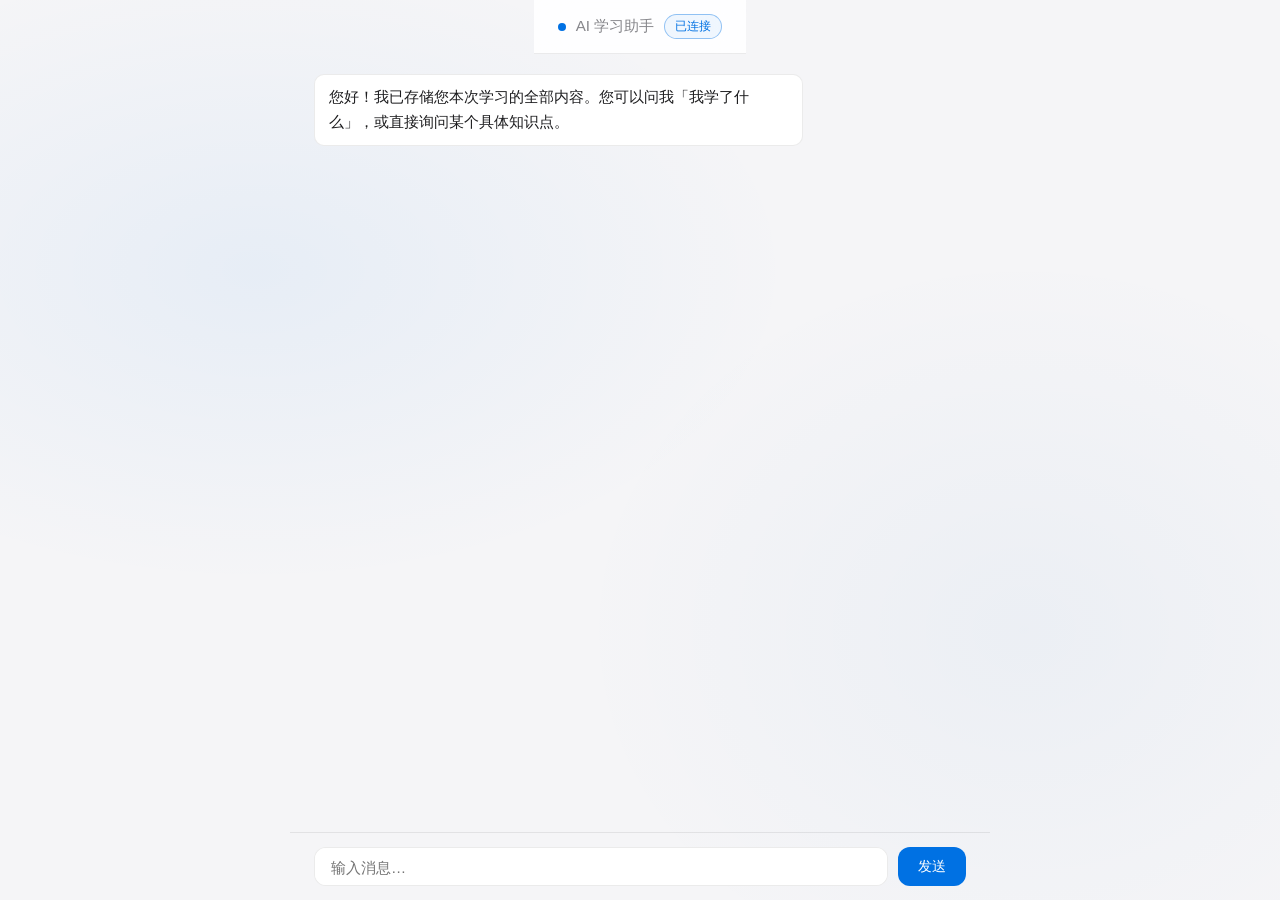
==== frontend/ai_chat.html @ c9ce2cf8 "上传" ====
<!DOCTYPE html>
<html lang="zh-CN">
<head>
  <meta charset="UTF-8">
  <meta name="viewport" content="width=device-width, initial-scale=1.0">
  <title>AI 助手</title>
  <link rel="stylesheet" href="styles/main.css">
</head>
<body class="subpage-body chat-container">
  <div class="subpage-header">
    <div class="dot" style="width:8px;height:8px;border-radius:50%;background:var(--accent)"></div>
    <span class="sp-title">AI 学习助手</span>
    <span class="subpage-badge" id="status-badge">已连接</span>
  </div>

  <div class="subpage-disconnected-banner" id="disconnected-banner">连接已断开，无法继续使用。</div>

  <div class="chat-area" id="chat-area">
    <div class="msg ai">您好！我已存储您本次学习的全部内容。您可以问我「我学了什么」，或直接询问某个具体知识点。</div>
  </div>

  <div class="chat-input-area">
    <textarea id="user-input" class="chat-input" rows="1" placeholder="输入消息…"></textarea>
    <button id="send-btn" class="chat-send-btn">发送</button>
  </div>

  <script>
    const STORED = [
      '蜜蜂飞行时，每秒钟拍打翅膀约200次。',
      '成年人的肺部全部展开后，总面积约为70平方米，相当于一个网球场的一半。',
      '月球反射的阳光从月球抵达地球约需1.3秒。',
      '世界上最深的淡水湖贝加尔湖，最大深度约为1642米。',
      '蟑螂在被切除头部后仍可存活约9天，最终因无法饮水而死亡。',
      '人体大约由37万亿个细胞组成。',
      '蜗牛的口腔内约有14000颗细小的牙齿，排列在称为齿舌的器官上。',
      '猫的每只耳朵由32块独立的肌肉控制，因此能精准转动朝向声源。',
      '蓝鲸的心脏重量约为180公斤，每次心跳声在3公里外仍可被探测到。',
      '鸵鸟的眼球直径约为5厘米，比它自己的大脑还要大。',
      '土星的平均密度约为0.69克/立方厘米，比水还轻，理论上可以漂浮在足够大的水面上。',
      '大象的妊娠期约为22个月，是陆地哺乳动物中妊娠期最长的。',
      '金枪鱼的游速最高可达每小时75公里，是海洋中速度最快的鱼类之一。',
      '竹子在生长旺季一天最多可以生长约91厘米，是世界上生长速度最快的植物之一。',
      '地球上现存生物约有870万种（不含细菌等微生物），其中约四分之三尚未被科学记录。',
      '一个普通喷嚏中喷出的气体速度约为每小时160公里。',
      '人类指甲平均每月生长约3.5毫米，趾甲的生长速度约为其一半。',
      '海马每天最多可以吃掉约3000只小型甲壳类动物，因为它们没有胃，消化极快。',
      '雪豹的尾巴几乎与身体等长，长度约为80至105厘米，可在睡眠时缠绕身体保暖。',
      '成年人每天约脱落30000至40000个皮肤细胞，每隔约27天便完成一次皮肤的完全更新。'
    ];

    const KEYWORDS = [
      ['蜜蜂','翅膀','每秒','200次'],
      ['肺部','肺','70平方','网球场'],
      ['月球','1.3秒','月光抵达'],
      ['贝加尔','1642','淡水湖'],
      ['蟑螂','头部','9天','无法饮水'],
      ['细胞','37万亿'],
      ['蜗牛','牙齿','14000','齿舌'],
      ['猫','耳朵','32块','肌肉控制'],
      ['蓝鲸','心脏','180公斤'],
      ['鸵鸟','眼球','5厘米'],
      ['土星','密度','0.69','漂浮'],
      ['大象','妊娠','22个月'],
      ['金枪鱼','75公里','游速'],
      ['竹子','91厘米','生长最快'],
      ['870万','物种','生物种数'],
      ['喷嚏','160公里'],
      ['指甲','3.5毫米','指甲生长'],
      ['海马','3000只','甲壳'],
      ['雪豹','尾巴','80至105'],
      ['皮肤细胞','脱落','27天']
    ];

    let disconnected = false;

    function setDisconnected() {
      disconnected = true;
      document.getElementById('chat-area').innerHTML = '';
      document.getElementById('disconnected-banner').style.display = 'block';
      const badge = document.getElementById('status-badge');
      badge.textContent = '已断开';
      badge.classList.add('disconnected');
      document.getElementById('user-input').disabled = true;
      document.getElementById('send-btn').disabled = true;
    }

    if (localStorage.getItem('listA_test_started') === '1') {
      document.addEventListener('DOMContentLoaded', setDisconnected);
    }
    window.addEventListener('storage', function(e) {
      if (e.key === 'listA_test_started' && e.newValue === '1') setDisconnected();
    });

    function findResponse(input) {
      const text = input.trim();
      if (/你是谁|什么模型|什么AI|真的AI|假的|能上网|联网|天气|新闻|时间|日期|你叫什么/.test(text)) {
        return '我是本次实验专属的学习助手，仅用于存储和回顾您的学习内容，不具备其他功能。';
      }
      if (/学了什么|记录了什么|存了什么|保存了什么|内容是什么|列出|全部|所有/.test(text)) {
        return '以下是我为您存储的全部学习内容：\n\n' +
          STORED.map((s, i) => `${i + 1}. ${s}`).join('\n');
      }
      let bestIdx = -1, bestScore = 0;
      for (let i = 0; i < KEYWORDS.length; i++) {
        const score = KEYWORDS[i].filter(kw => text.includes(kw)).length;
        if (score > bestScore) { bestScore = score; bestIdx = i; }
      }
      if (bestScore > 0) return `根据我存储的内容：${STORED[bestIdx]}`;
      if (/几条|多少条|多少个|几个/.test(text)) return `我共为您存储了 ${STORED.length} 条学习内容。`;
      return '我目前只存储了您本次学习的内容。如需查看，可以问我「我学了什么」或询问具体的知识点。';
    }

    function appendMsg(text, role) {
      const div = document.createElement('div');
      div.className = 'msg ' + role;
      div.textContent = text;
      document.getElementById('chat-area').appendChild(div);
      div.scrollIntoView({ behavior: 'smooth' });
    }

    function send() {
      if (disconnected) return;
      const input = document.getElementById('user-input');
      const text = input.value.trim();
      if (!text) return;
      input.value = '';
      appendMsg(text, 'user');
      const typing = document.createElement('div');
      typing.className = 'typing';
      typing.textContent = 'AI 正在输入…';
      document.getElementById('chat-area').appendChild(typing);
      typing.scrollIntoView({ behavior: 'smooth' });
      setTimeout(() => {
        typing.remove();
        appendMsg(findResponse(text), 'ai');
      }, 600 + Math.random() * 600);
    }

    document.getElementById('send-btn').addEventListener('click', send);
    document.getElementById('user-input').addEventListener('keydown', function(e) {
      if (e.key === 'Enter' && !e.shiftKey) { e.preventDefault(); send(); }
    });
  </script>
</body>
</html>
---- frontend/styles/main.css ----
/* --- 基础重置 --- */
* { box-sizing: border-box; margin: 0; padding: 0; cursor: default; }

:root {
  --bg: #f5f5f7;
  --card-bg: #ffffff;
  --surface2: rgba(0, 0, 0, 0.04);
  --accent: #0071e3;
  --accent2: #0058b0;
  --text-main: #1d1d1f;
  --text-muted: #86868b;
  --border: rgba(0, 0, 0, 0.08);
  --border-accent: rgba(0, 113, 227, 0.4);
  --radius: 22px;
  --radius-sm: 12px;
}

body {
  font-family: 'SF Pro Display', 'PingFang SC', 'Helvetica Neue', sans-serif;
  background-color: var(--bg);
  background-image:
    radial-gradient(ellipse 60% 50% at 20% 30%, rgba(0,113,227,0.06) 0%, transparent 70%),
    radial-gradient(ellipse 50% 60% at 80% 70%, rgba(0,88,176,0.04) 0%, transparent 70%);
  color: var(--text-main);
  min-height: 100vh;
  display: flex;
  align-items: center;
  justify-content: center;
  overflow-x: hidden;
  -webkit-font-smoothing: antialiased;
}

#jspsych-content {
  width: 100%;
  max-width: 620px;
  padding: 48px 24px;
  animation: fadeIn 0.6s ease-out;
}

.jspsych-display-element { width: 100%; }

/* --- 淡入动画 --- */
@keyframes fadeIn {
  from { opacity: 0; transform: translateY(12px); }
  to   { opacity: 1; transform: translateY(0); }
}

/* --- 卡片 --- */
.card {
  background: var(--card-bg);
  border: 1px solid var(--border);
  border-radius: var(--radius);
  padding: 48px 44px;
  box-shadow: 0 4px 24px rgba(0,0,0,0.08), 0 1px 3px rgba(0,0,0,0.04);
}

.card h2 {
  color: var(--accent);
  font-size: 1.4rem;
  font-weight: 600;
  letter-spacing: -0.02em;
  margin-bottom: 20px;
}

.card p {
  line-height: 1.8;
  margin-bottom: 16px;
  color: rgba(29,29,31,0.85);
}

.card p:last-of-type { margin-bottom: 0; }

.card p.muted {
  font-size: 0.85rem;
  color: var(--text-muted);
}

/* --- 刺激呈现（磨砂玻璃） --- */
.stimulus-box {
  background: var(--surface2);
  backdrop-filter: blur(20px);
  -webkit-backdrop-filter: blur(20px);
  border: 1px solid var(--border);
  border-left: 3px solid var(--accent);
  border-radius: var(--radius-sm);
  padding: 52px 44px;
  text-align: center;
  font-size: 1.35rem;
  font-weight: 500;
  line-height: 1.8;
  min-height: 180px;
  display: flex;
  align-items: center;
  justify-content: center;
  letter-spacing: -0.01em;
  box-shadow: 0 2px 12px rgba(0,0,0,0.06);
}

/* --- 进度标签（小字灰） --- */
.label-top {
  font-size: 0.75rem;
  color: var(--text-muted);
  text-align: center;
  margin-bottom: 20px;
  text-transform: uppercase;
  letter-spacing: 0.1em;
}

/* --- 选项按钮组：垂直排列 --- */
#jspsych-html-button-response-btngroup {
  display: flex !important;
  flex-direction: column !important;
  gap: 10px !important;
  width: 100% !important;
  max-width: 420px !important;
  margin: 24px auto 0 !important;
}

/* --- 按钮 --- */
.jspsych-btn {
  appearance: none;
  display: block !important;
  width: 100% !important;
  padding: 16px 24px !important;
  background: rgba(0,0,0,0.03) !important;
  border: 1px solid var(--border) !important;
  border-radius: var(--radius-sm) !important;
  color: var(--text-main) !important;
  font-family: inherit !important;
  font-size: 1rem !important;
  font-weight: 400 !important;
  text-align: center !important;
  cursor: pointer !important;
  transition: background 0.2s, border-color 0.2s, transform 0.15s !important;
  box-sizing: border-box !important;
}

.jspsych-btn:hover {
  background: rgba(0,113,227,0.08) !important;
  border-color: var(--border-accent) !important;
  transform: translateY(-1px) !important;
}

.jspsych-btn:active {
  transform: scale(0.98) !important;
  opacity: 0.85 !important;
}

/* 单个主操作按钮（继续、开始等）居中且较窄 */
#jspsych-html-button-response-btngroup:has(> :only-child) {
  max-width: 260px !important;
}
#jspsych-html-button-response-btngroup:has(> :only-child) .jspsych-btn {
  background: var(--accent) !important;
  border-color: transparent !important;
  font-weight: 500 !important;
  letter-spacing: 0.02em !important;
}
#jspsych-html-button-response-btngroup:has(> :only-child) .jspsych-btn:hover {
  background: var(--accent2) !important;
}

/* --- 问卷量表 --- */
.scale-label {
  font-size: 0.8rem;
  color: var(--text-muted);
  white-space: nowrap;
}

.likert-row {
  display: flex;
  justify-content: space-between;
  align-items: center;
  margin: 16px 0;
  gap: 6px;
}

.likert-row label {
  display: flex;
  flex-direction: column;
  align-items: center;
  gap: 5px;
  font-size: 0.85rem;
  color: rgba(29,29,31,0.7);
  cursor: pointer;
}

.likert-row input[type=radio] {
  accent-color: var(--accent);
  transform: scale(1.2);
  cursor: pointer;
}

/* --- 输入框 --- */
input[type=number],
input[type=text] {
  background: rgba(0,0,0,0.03);
  border: 1px solid var(--border);
  border-radius: var(--radius-sm);
  padding: 10px 16px;
  color: var(--text-main);
  font-family: inherit;
  font-size: 1rem;
  outline: none;
  transition: border-color 0.2s;
}
input[type=number]:focus,
input[type=text]:focus { border-color: var(--accent); }

/* --- 进度条（cloud组） --- */
.progress-bar-bg {
  background: rgba(0,0,0,0.08);
  border-radius: 99px;
  height: 6px;
  overflow: hidden;
  margin: 20px 0 12px;
}
.progress-bar-fill {
  height: 100%;
  background: linear-gradient(90deg, var(--accent), #c4b5fd);
  border-radius: 99px;
  width: 0%;
  transition: width 0.1s linear;
}

/* --- AI对话框（ai组） --- */
.ai-bubble {
  background: rgba(0,113,227,0.06);
  border: 1px solid var(--border-accent);
  border-radius: var(--radius-sm);
  padding: 16px 20px;
  margin-bottom: 16px;
  color: rgba(29,29,31,0.9);
  line-height: 1.7;
}
.ai-bubble .ai-label {
  font-size: 0.78rem;
  color: var(--accent);
  margin-bottom: 6px;
  text-transform: uppercase;
  letter-spacing: 0.08em;
}

/* --- 子页面（listA_cloud / ai_chat）共用 --- */
.subpage-body {
  background: var(--bg);
  background-image:
    radial-gradient(ellipse 60% 50% at 20% 30%, rgba(0,113,227,0.06) 0%, transparent 70%),
    radial-gradient(ellipse 50% 60% at 80% 70%, rgba(0,88,176,0.04) 0%, transparent 70%);
  color: var(--text-main);
  font-family: 'SF Pro Display', 'PingFang SC', 'Helvetica Neue', sans-serif;
  min-height: 100vh;
  -webkit-font-smoothing: antialiased;
}

.subpage-header {
  padding: 14px 24px;
  border-bottom: 1px solid var(--border);
  display: flex;
  align-items: center;
  gap: 10px;
  background: rgba(255,255,255,0.9);
  backdrop-filter: blur(20px);
  -webkit-backdrop-filter: blur(20px);
  position: sticky;
  top: 0;
  z-index: 10;
}

.subpage-header .sp-title {
  font-size: 0.95rem;
  color: var(--text-muted);
}

.subpage-badge {
  margin-left: auto;
  font-size: 0.75rem;
  background: rgba(0,113,227,0.06);
  border: 1px solid var(--border-accent);
  color: var(--accent);
  padding: 3px 10px;
  border-radius: 99px;
}

.subpage-badge.disconnected {
  background: rgba(255,59,48,0.08);
  border-color: #ff3b30;
  color: #ff3b30;
}

.subpage-disconnected-banner {
  display: none;
  background: rgba(255,59,48,0.08);
  border-bottom: 1px solid #ff3b30;
  color: #ff3b30;
  text-align: center;
  padding: 10px;
  font-size: 0.9rem;
}

.subpage-container {
  max-width: 700px;
  margin: 0 auto;
  padding: 32px 24px;
}

.subpage-item {
  background: var(--card-bg);
  backdrop-filter: blur(24px);
  -webkit-backdrop-filter: blur(24px);
  border: 1px solid var(--border);
  border-radius: var(--radius-sm);
  padding: 14px 18px;
  margin-bottom: 10px;
  display: flex;
  gap: 14px;
  align-items: flex-start;
}

.subpage-item .sp-num {
  color: var(--text-muted);
  font-size: 0.8rem;
  min-width: 24px;
  padding-top: 2px;
}

.subpage-item .sp-text {
  line-height: 1.7;
  font-size: 0.95rem;
}

.subpage-footer {
  margin-top: 24px;
  font-size: 0.8rem;
  color: var(--text-muted);
  text-align: center;
}

/* --- ai_chat 专用 --- */
.chat-container {
  display: flex;
  flex-direction: column;
  height: 100vh;
}

.chat-area {
  flex: 1;
  overflow-y: auto;
  padding: 20px 24px;
  display: flex;
  flex-direction: column;
  gap: 14px;
  max-width: 700px;
  width: 100%;
  margin: 0 auto;
  box-sizing: border-box;
}

.chat-input-area {
  padding: 14px 24px;
  border-top: 1px solid var(--border);
  display: flex;
  gap: 10px;
  max-width: 700px;
  width: 100%;
  margin: 0 auto;
  box-sizing: border-box;
}

.msg {
  max-width: 75%;
  padding: 10px 14px;
  border-radius: 10px;
  line-height: 1.7;
  font-size: 0.92rem;
  white-space: pre-wrap;
}

.msg.ai {
  background: var(--card-bg);
  border: 1px solid var(--border);
  align-self: flex-start;
}

.msg.user {
  background: rgba(0,113,227,0.12);
  border: 1px solid var(--border-accent);
  align-self: flex-end;
}

.chat-input {
  flex: 1;
  background: var(--card-bg);
  border: 1px solid var(--border);
  border-radius: var(--radius-sm);
  padding: 10px 16px;
  color: var(--text-main);
  font-family: inherit;
  font-size: 0.95rem;
  outline: none;
  resize: none;
  transition: border-color 0.2s;
}

.chat-input:focus { border-color: var(--accent); }

.chat-send-btn {
  background: var(--accent);
  color: #ffffff;
  border: none;
  border-radius: var(--radius-sm);
  padding: 10px 20px;
  font-size: 0.9rem;
  cursor: pointer;
  transition: background 0.2s;
}

.chat-send-btn:hover { background: var(--accent2); }
.chat-send-btn:disabled { opacity: 0.4; cursor: not-allowed; }

.typing {
  font-size: 0.85rem;
  color: var(--text-muted);
  align-self: flex-start;
  padding: 6px 0;
}

.divider {
  border: none;
  border-top: 1px solid var(--border);
  margin: 24px 0;
}

/* --- 进度指示（右上角） --- */
.progress-indicator {
  position: fixed;
  top: 20px;
  right: 24px;
  font-size: 0.72rem;
  color: var(--text-muted);
  letter-spacing: 0.06em;
  text-transform: uppercase;
}
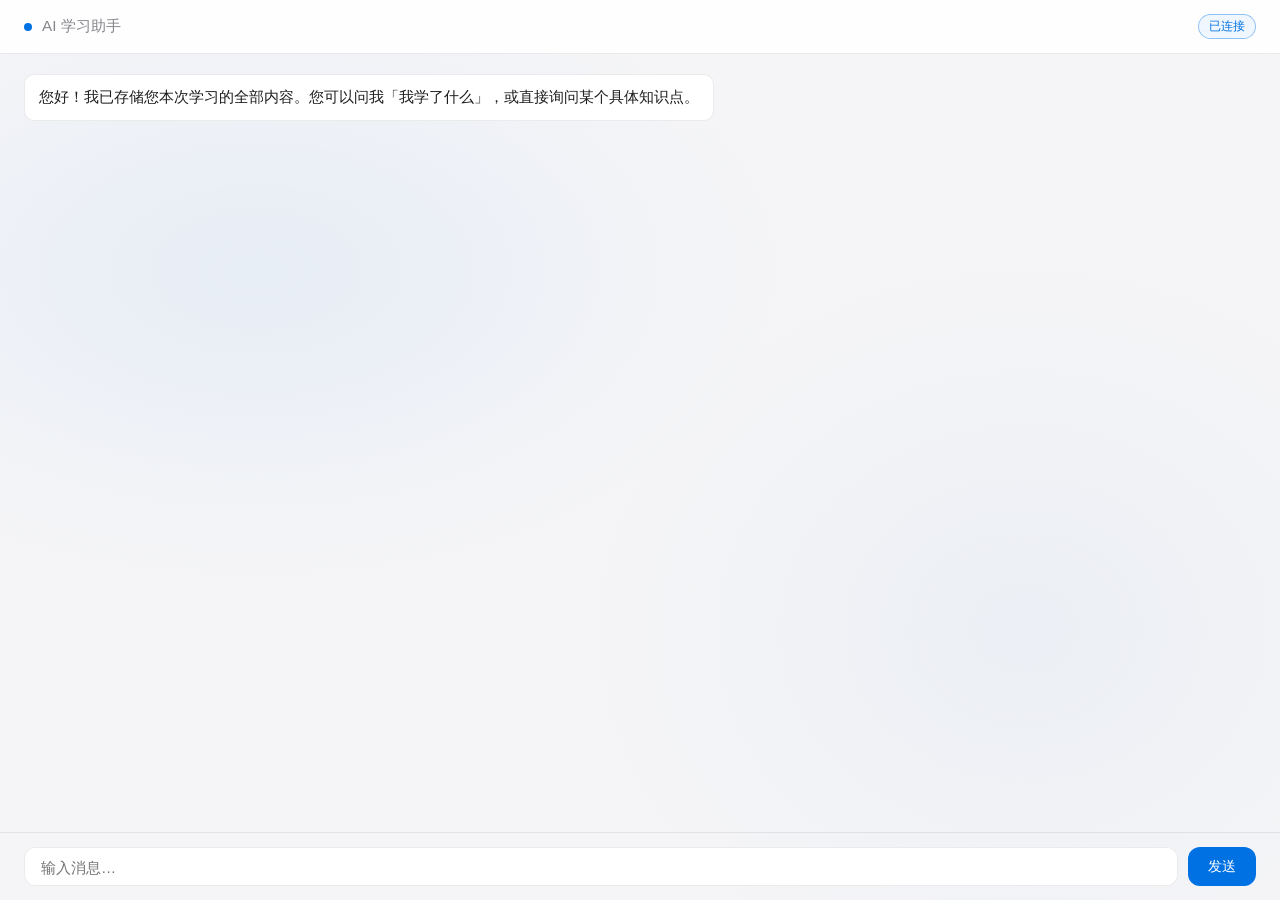
==== commit 3ddce143: "更新UI并修复Bug" ====
--- a/frontend/ai_chat.html
+++ b/frontend/ai_chat.html
@@ -85,7 +85,7 @@
     }
 
     if (localStorage.getItem('listA_test_started') === '1') {
-      document.addEventListener('DOMContentLoaded', setDisconnected);
+      setDisconnected();
     }
     window.addEventListener('storage', function(e) {
       if (e.key === 'listA_test_started' && e.newValue === '1') setDisconnected();
--- a/frontend/styles/main.css
+++ b/frontend/styles/main.css
@@ -38,6 +38,17 @@
 }
 
 .jspsych-display-element { width: 100%; }
+
+/* Hide browser default focus outline on jsPsych container */
+.jspsych-display-element:focus,
+#jspsych-content:focus {
+  outline: none !important;
+}
+
+.jspsych-display-element::-moz-focus-inner,
+#jspsych-content::-moz-focus-inner {
+  border: 0;
+}
 
 /* --- 淡入动画 --- */
 @keyframes fadeIn {
@@ -243,6 +254,7 @@
 
 /* --- 子页面（listA_cloud / ai_chat）共用 --- */
 .subpage-body {
+  display: block;
   background: var(--bg);
   background-image:
     radial-gradient(ellipse 60% 50% at 20% 30%, rgba(0,113,227,0.06) 0%, transparent 70%),
@@ -341,6 +353,8 @@
   display: flex;
   flex-direction: column;
   height: 100vh;
+  align-items: stretch;
+  justify-content: flex-start;
 }
 
 .chat-area {
@@ -349,10 +363,9 @@
   padding: 20px 24px;
   display: flex;
   flex-direction: column;
+  align-items: stretch;
   gap: 14px;
-  max-width: 700px;
   width: 100%;
-  margin: 0 auto;
   box-sizing: border-box;
 }
 
@@ -361,9 +374,7 @@
   border-top: 1px solid var(--border);
   display: flex;
   gap: 10px;
-  max-width: 700px;
   width: 100%;
-  margin: 0 auto;
   box-sizing: border-box;
 }
 
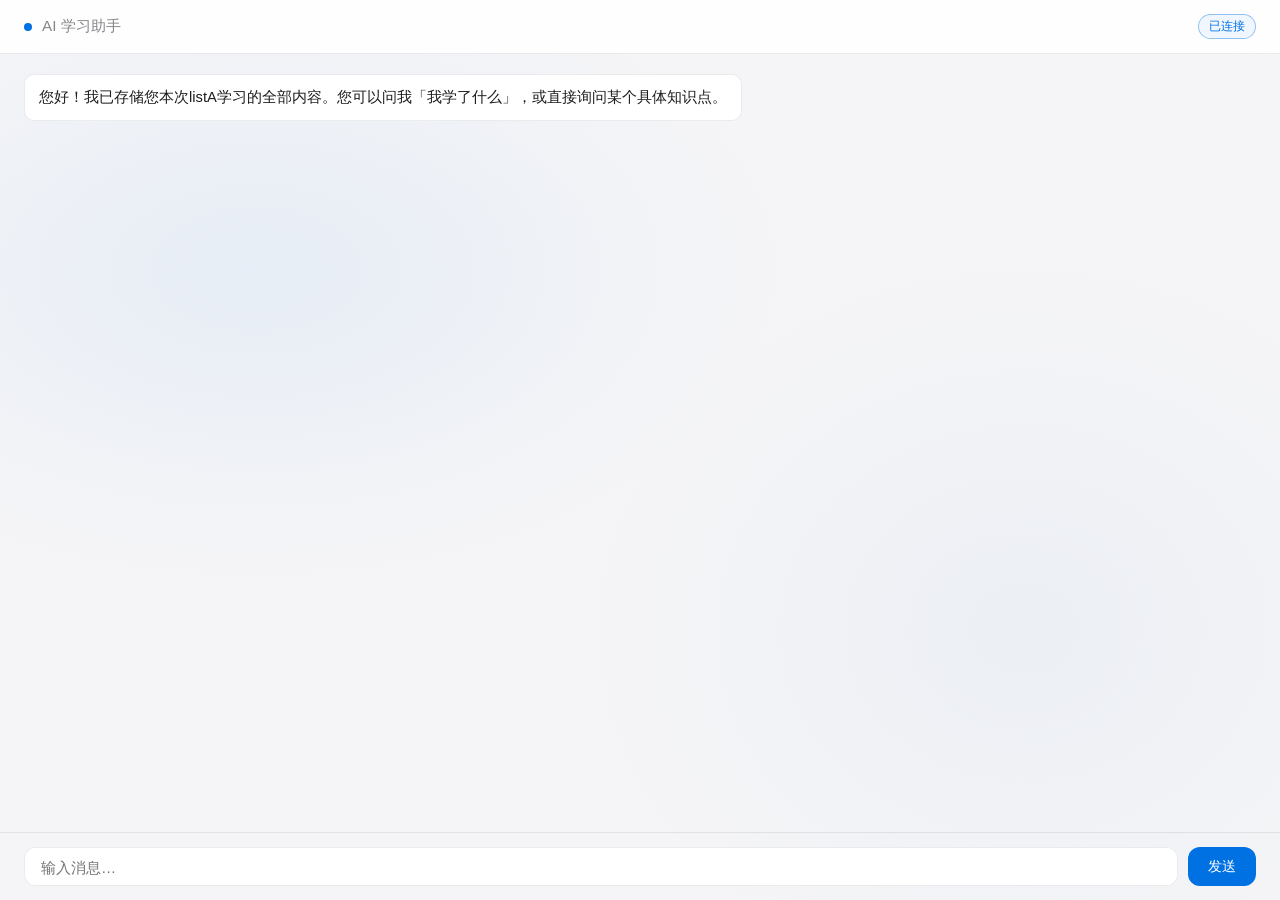
==== commit 7d6da770: "修复问答逻辑" ====
--- a/frontend/ai_chat.html
+++ b/frontend/ai_chat.html
@@ -16,7 +16,7 @@
   <div class="subpage-disconnected-banner" id="disconnected-banner">连接已断开，无法继续使用。</div>
 
   <div class="chat-area" id="chat-area">
-    <div class="msg ai">您好！我已存储您本次学习的全部内容。您可以问我「我学了什么」，或直接询问某个具体知识点。</div>
+    <div class="msg ai">您好！我已存储您本次listA学习的全部内容。您可以问我「我学了什么」，或直接询问某个具体知识点。</div>
   </div>
 
   <div class="chat-input-area">
@@ -71,6 +71,48 @@
       ['皮肤细胞','脱落','27天']
     ];
 
+    /** 主题词扩展：用户用模糊说法提问时，并入与 List A 条目相关的检索词 */
+    const TOPIC_RULES = [
+      { re: /成年人|成人|人类(?!文明)|人体|身上|皮肤|肺部|肺/, add: ['成年人','成年','肺','肺部','皮肤','细胞','指甲','脱落','喷嚏','人体','37万亿','网球场','30000','40000','27天','3.5毫米','皮肤细胞'] },
+      { re: /动物|昆虫|鱼|鸟|猫|蜜蜂|蓝鲸|鸵鸟|蜗牛|大象|蟑螂|海马|金枪鱼|雪豹|哺乳|甲壳/, add: ['蜜蜂','猫','蓝鲸','鸵鸟','大象','蜗牛','蟑螂','金枪鱼','海马','雪豹'] },
+      { re: /天文|月球|月亮|土星|星球|太空|宇宙/, add: ['月球','土星','密度','0.69','1.3秒'] },
+      { re: /植物|竹子/, add: ['竹子','91厘米','生长'] },
+      { re: /贝加尔|淡水湖|最深|湖/, add: ['贝加尔','1642','淡水'] },
+      { re: /速度|快|慢|公里|每秒|游速/, add: ['200次','75公里','160公里','1.3秒','游速','每秒'] }
+    ];
+
+    const TOP_K = 3;
+    const MIN_SCORE_TO_REPLY = 1;
+
+    function normalize(s) {
+      return String(s).replace(/[\s\u3000]+/g, '').replace(/[，。！？、；：""''（）【】]/g, '');
+    }
+
+    function buildSearchBlob(raw) {
+      const t = normalize(raw);
+      let blob = t;
+      for (const { re, add } of TOPIC_RULES) {
+        if (re.test(raw)) blob += add.join('');
+      }
+      return blob;
+    }
+
+    function scoreItem(i, searchBlob, rawTrimmed) {
+      let score = 0;
+      for (const kw of KEYWORDS[i]) {
+        if (searchBlob.includes(kw)) score += 2;
+      }
+      const sent = STORED[i];
+      if (rawTrimmed.length >= 2) {
+        const n = normalize(rawTrimmed);
+        for (let j = 0; j + 2 <= n.length; j++) {
+          const bi = n.slice(j, j + 2);
+          if (sent.includes(bi)) score += 0.4;
+        }
+      }
+      return score;
+    }
+
     let disconnected = false;
 
     function setDisconnected() {
@@ -94,20 +136,29 @@
     function findResponse(input) {
       const text = input.trim();
       if (/你是谁|什么模型|什么AI|真的AI|假的|能上网|联网|天气|新闻|时间|日期|你叫什么/.test(text)) {
-        return '我是本次实验专属的学习助手，仅用于存储和回顾您的学习内容，不具备其他功能。';
+        return '我是本次实验专属的学习助手，仅用于存储和回顾您的listA学习内容，不具备其他功能。';
       }
       if (/学了什么|记录了什么|存了什么|保存了什么|内容是什么|列出|全部|所有/.test(text)) {
         return '以下是我为您存储的全部学习内容：\n\n' +
           STORED.map((s, i) => `${i + 1}. ${s}`).join('\n');
       }
-      let bestIdx = -1, bestScore = 0;
-      for (let i = 0; i < KEYWORDS.length; i++) {
-        const score = KEYWORDS[i].filter(kw => text.includes(kw)).length;
-        if (score > bestScore) { bestScore = score; bestIdx = i; }
+      if (/几条|多少条|多少个|几个/.test(text)) return `我共为您存储了 ${STORED.length} 条学习内容。`;
+
+      const searchBlob = buildSearchBlob(text);
+      const ranked = [];
+      for (let i = 0; i < STORED.length; i++) {
+        const sc = scoreItem(i, searchBlob, text);
+        if (sc > 0) ranked.push({ i, sc });
       }
-      if (bestScore > 0) return `根据我存储的内容：${STORED[bestIdx]}`;
-      if (/几条|多少条|多少个|几个/.test(text)) return `我共为您存储了 ${STORED.length} 条学习内容。`;
-      return '我目前只存储了您本次学习的内容。如需查看，可以问我「我学了什么」或询问具体的知识点。';
+      ranked.sort((a, b) => b.sc - a.sc);
+      const picks = ranked.filter(r => r.sc >= MIN_SCORE_TO_REPLY).slice(0, TOP_K);
+
+      if (picks.length > 0) {
+        const lines = picks.map((r, idx) => `${idx + 1}. ${STORED[r.i]}`);
+        return '根据您的问题，我在已存储的学习内容中找到以下相关条目：\n\n' + lines.join('\n\n');
+      }
+
+      return '我只能根据您本次listA学习过的材料来回答，暂时没匹配到特别相关的句子。您可以换个说法（例如「和人体有关的」「和动物有关的」），或直接说具体名词；也可以问我「我学了什么」查看完整列表。';
     }
 
     function appendMsg(text, role) {
